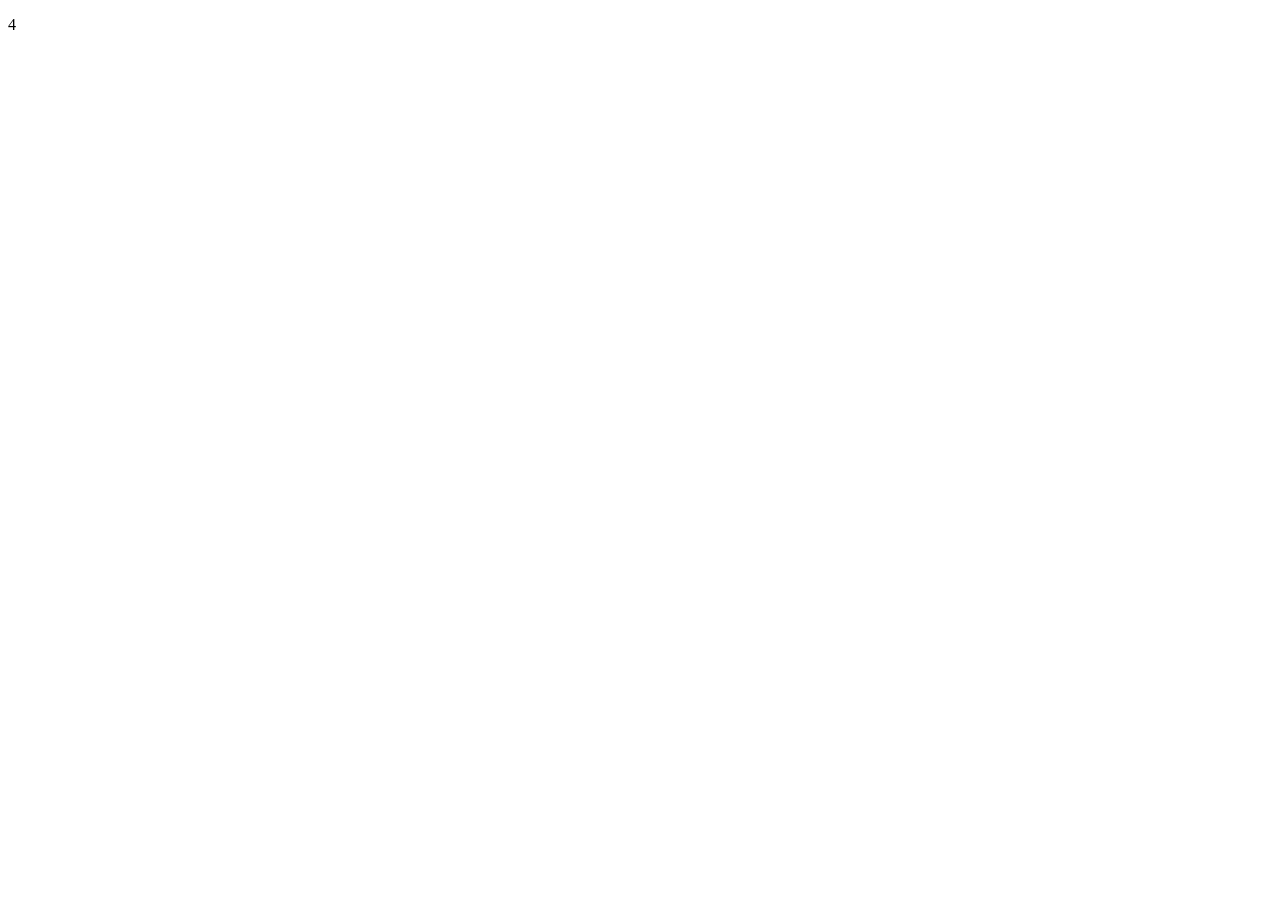
==== index.html @ 7086a0d2 "Update index.html" ====
<!DOCTYPE html>
<html lang="cn">
<head>
    <title>mydocument</title>
    <meta charset="UTF-8">
    <meta name="viewport" content="width=device-width, initial-scale=1.0">
    <meta property="og:title" content="title">
    <meta property="og:description" content="description">
    <meta property="og:title" content="title">
</head>
<body>
    <p>4</p>
</body>
</html>
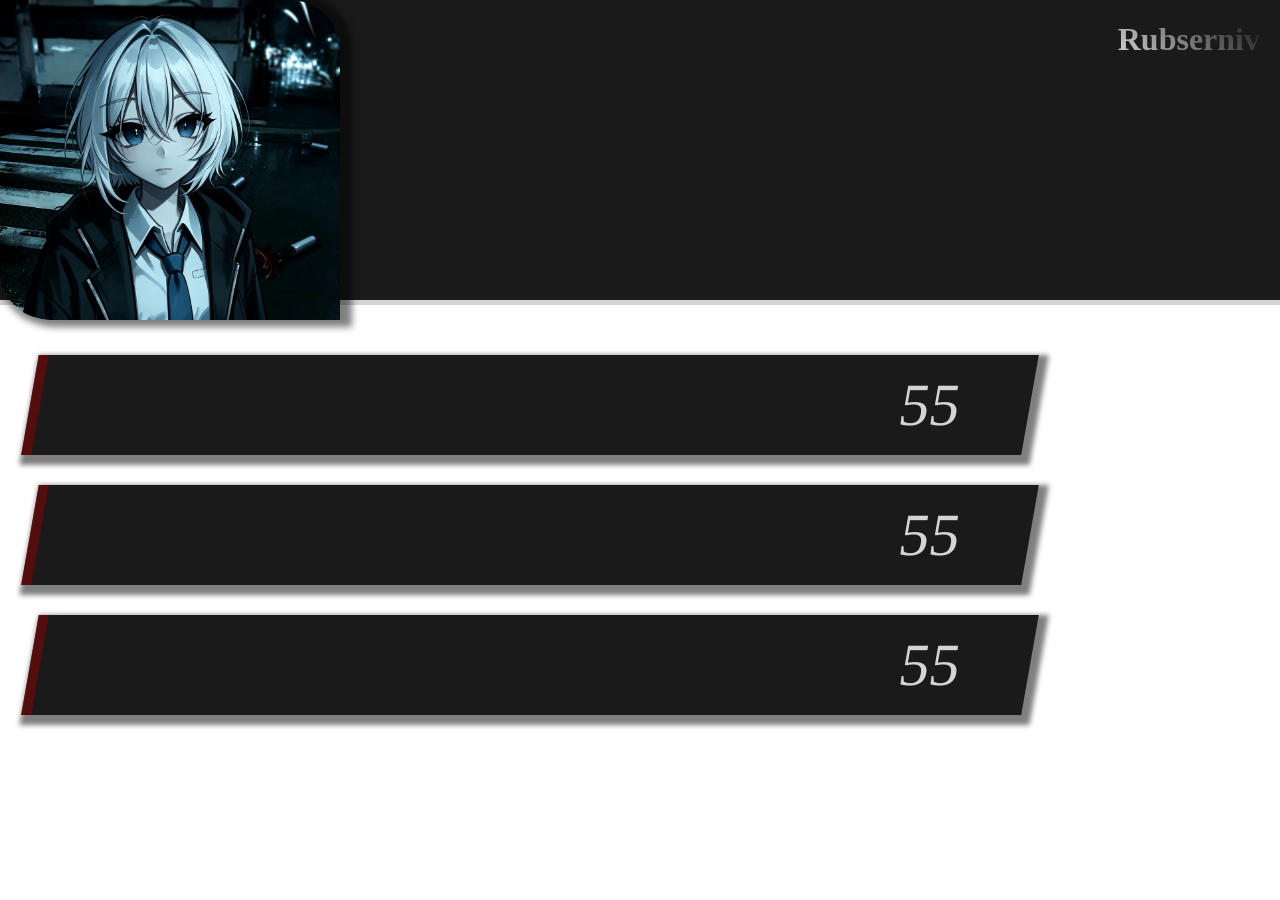
==== commit 2f55fee7: "Add files via upload" ====
--- a/index.html
+++ b/index.html
@@ -1,14 +1,29 @@
 <!DOCTYPE html>
 <html lang="cn">
 <head>
-    <title>mydocument</title>
     <meta charset="UTF-8">
     <meta name="viewport" content="width=device-width, initial-scale=1.0">
-    <meta property="og:title" content="title">
     <meta property="og:description" content="description">
-    <meta property="og:title" content="title">
+    <link rel="stylesheet" href="dec.css">
+    <link rel="icon" href="B6EBA28C06B07F0FFE8823BD162E488F.jpg" sizes="32*32">
+    <title>Rubserniv</title>
 </head>
 <body>
-    <p>4</p>
+    <div id="IDcard">
+        <img src="1786426457962.png" alt="头像" style="display: inline-block;">
+        <h1 style="display: inline;">Rubserniv</h1>
+    </div>
+    <div class="chance">
+        <div class="option"></div>
+        <p>55</p>
+    </div>
+    <div class="chance">
+        <div class="option"></div>
+        <p>55</p>
+    </div>
+    <div class="chance">
+        <div class="option"></div>
+        <p>55</p>
+    </div>
 </body>
-</html>
+</html>
--- a/dec.css
+++ b/dec.css
@@ -0,0 +1,65 @@
+:root {
+    --bgcolor:#1a1a1a;
+    --textcolor:#d4d4d4;
+    --unbgcolor:white;
+}
+body{
+    margin: 0;
+    padding: 0;
+}
+
+img{
+    height: 320px;
+    box-shadow: 5px 0 7px 7px rgba(0, 0, 0, 0.5);
+    border-radius: 0 15%;
+    transition: transform 1s ease;
+}
+img:hover{
+    transform: scale(1.05)rotate(10deg);
+    box-shadow: 5px 0 7px 4px rgba(0, 0, 0, 0.3);
+}
+
+h1{
+    position: absolute;
+    right: 20px;
+    background: linear-gradient(45deg,var(--textcolor),var(--bgcolor));
+    -webkit-background-clip:text;
+    -webkit-text-fill-color: transparent;
+}
+p{
+    margin: auto 70px auto auto;
+    font-weight: 400;
+    font-size: 60px;
+    color: var(--textcolor);
+}
+
+#IDcard{
+    display: flex;
+    height: 300px;
+    background-color: var(--bgcolor);
+    border-bottom: 5px solid var(--textcolor);
+    margin-bottom: 50px;
+}
+
+.chance{
+    transform: skewX(-10deg);
+    margin: 0 0 30px 30px;
+    height: 100px;
+    width: 1000px;
+    display: flex;
+    align-items: center;
+    background-color: var(--bgcolor);
+    box-shadow: 5px 5px 5px 5px rgba(0, 0, 0, 0.5);
+}
+
+.option{
+    height: 100%;
+    width: 1%;
+    background-color:rgba(140, 0, 0, 0.5);
+    transition: all 1.2s ease-out;
+}
+.chance:hover>.option{
+    width: 40%;
+    background:rgba(170, 0, 0, 1);
+    transition: all 0.2s ease-in;
+}
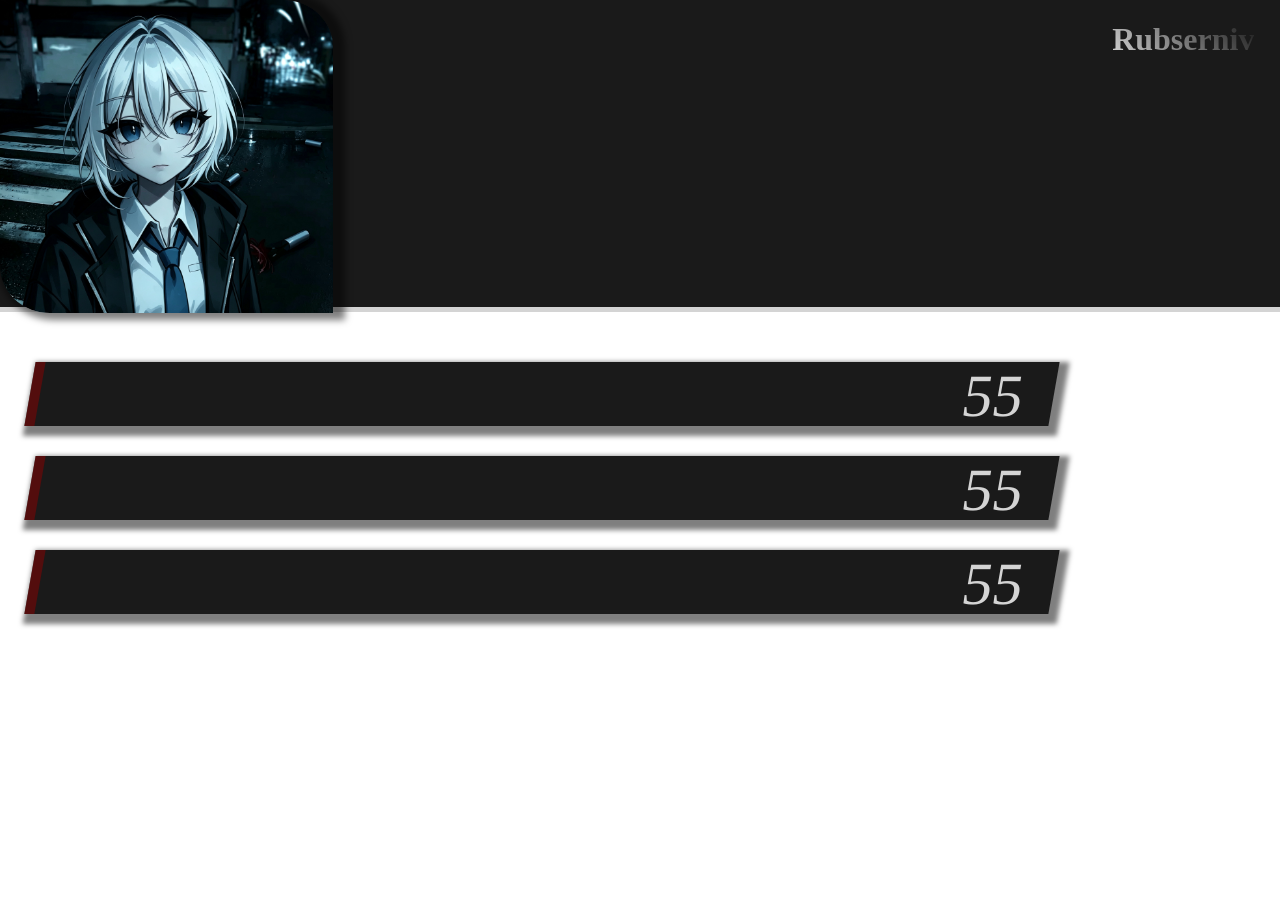
==== commit 339d3e35: "Update index.html" ====
--- a/index.html
+++ b/index.html
@@ -10,7 +10,7 @@
 </head>
 <body>
     <div id="IDcard">
-        <img src="1786426457962.png" alt="头像" style="display: inline-block;">
+        <img src="1786426457962.jpg" alt="头像" style="display: inline-block;">
         <h1 style="display: inline;">Rubserniv</h1>
     </div>
     <div class="chance">
@@ -26,4 +26,4 @@
         <p>55</p>
     </div>
 </body>
-</html>+</html>
--- a/dec.css
+++ b/dec.css
@@ -3,13 +3,14 @@
     --textcolor:#d4d4d4;
     --unbgcolor:white;
 }
-body{
+body,html{
     margin: 0;
     padding: 0;
+    width: 100%;
 }
 
 img{
-    height: 320px;
+    height: 102%;
     box-shadow: 5px 0 7px 7px rgba(0, 0, 0, 0.5);
     border-radius: 0 15%;
     transition: transform 1s ease;
@@ -21,21 +22,22 @@
 
 h1{
     position: absolute;
-    right: 20px;
+    right: 2%;
     background: linear-gradient(45deg,var(--textcolor),var(--bgcolor));
     -webkit-background-clip:text;
     -webkit-text-fill-color: transparent;
 }
 p{
-    margin: auto 70px auto auto;
+    margin: auto 3% auto auto;
     font-weight: 400;
-    font-size: 60px;
+    font-size: clamp(16px,5vw,60px);
     color: var(--textcolor);
 }
 
 #IDcard{
+    width: 100vw;
     display: flex;
-    height: 300px;
+    height: 24vw;
     background-color: var(--bgcolor);
     border-bottom: 5px solid var(--textcolor);
     margin-bottom: 50px;
@@ -44,8 +46,8 @@
 .chance{
     transform: skewX(-10deg);
     margin: 0 0 30px 30px;
-    height: 100px;
-    width: 1000px;
+    height: 5vw;
+    width: 80vw;
     display: flex;
     align-items: center;
     background-color: var(--bgcolor);
@@ -62,4 +64,4 @@
     width: 40%;
     background:rgba(170, 0, 0, 1);
     transition: all 0.2s ease-in;
-}+}
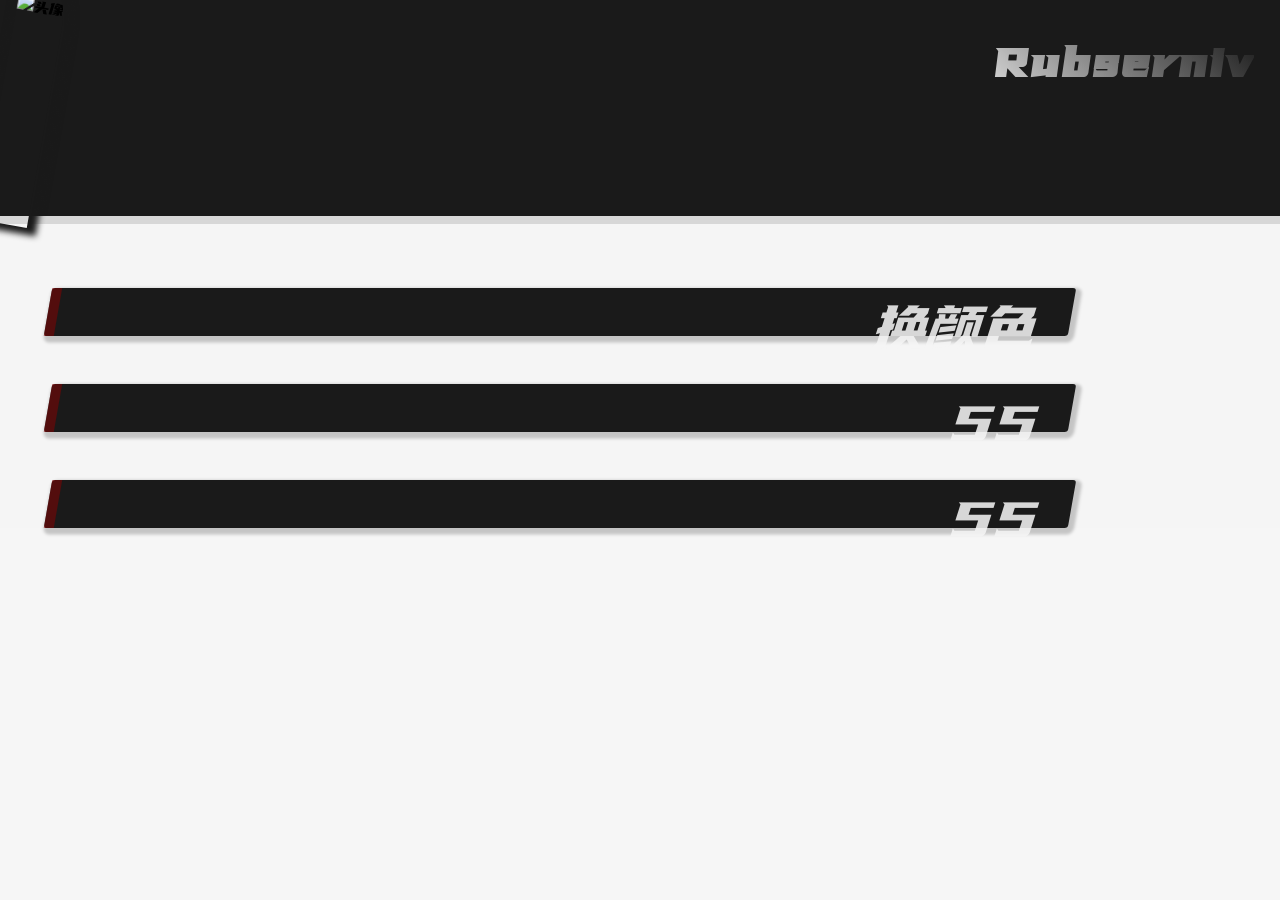
==== commit 24043caa: "Add files via upload" ====
--- a/index.html
+++ b/index.html
@@ -10,8 +10,12 @@
 </head>
 <body>
     <div id="IDcard">
-        <img src="1786426457962.jpg" alt="头像" style="display: inline-block;">
+        <img src="1786426457962.png" alt="头像" style="display: inline-block;">
         <h1 style="display: inline;">Rubserniv</h1>
+    </div>
+    <div class="chance">
+        <div class="option"></div>
+        <p>换颜色</p>
     </div>
     <div class="chance">
         <div class="option"></div>
@@ -21,9 +25,16 @@
         <div class="option"></div>
         <p>55</p>
     </div>
-    <div class="chance">
-        <div class="option"></div>
-        <p>55</p>
-    </div>
+    <script>
+        const root = document.documentElement;
+        document.querySelectorAll(".chance").forEach(el => {
+            el.addEventListener('click',function(){
+                const color1 = getComputedStyle(root).getPropertyValue('--bgcolor').trim();
+                const color2 = getComputedStyle(root).getPropertyValue('--textcolor').trim();                 
+                root.style.setProperty('--bgcolor',color2);
+                root.style.setProperty('--textcolor', color1);
+        });
+    });
+    </script>
 </body>
-</html>
+</html>
--- a/dec.css
+++ b/dec.css
@@ -1,28 +1,33 @@
+@font-face {
+    font-family: '我的字体';
+    src: url(YouSheBiaoTiHei-2.ttf)format('truetype'),
+         url(YouSheBiaoTiHei-2.ttf)format('woff2');
+}
 :root {
     --bgcolor:#1a1a1a;
-    --textcolor:#d4d4d4;
-    --unbgcolor:white;
+    --textcolor:#f5f5f5dd;
 }
 body,html{
+    font-family: '我的字体',sans-serif;
+    background: var(--textcolor);
     margin: 0;
     padding: 0;
     width: 100%;
+    transition: background 0.3s;
 }
 
 img{
     height: 102%;
-    box-shadow: 5px 0 7px 7px rgba(0, 0, 0, 0.5);
     border-radius: 0 15%;
-    transition: transform 1s ease;
-}
-img:hover{
     transform: scale(1.05)rotate(10deg);
-    box-shadow: 5px 0 7px 4px rgba(0, 0, 0, 0.3);
+    box-shadow: 0.2rem 0 0.4rem 0.4rem var(--bgcolor);
 }
 
 h1{
     position: absolute;
     right: 2%;
+    
+    font-size: clamp(30px,3rem,4rem);
     background: linear-gradient(45deg,var(--textcolor),var(--bgcolor));
     -webkit-background-clip:text;
     -webkit-text-fill-color: transparent;
@@ -37,21 +42,24 @@
 #IDcard{
     width: 100vw;
     display: flex;
-    height: 24vw;
+    height: 24vh;
     background-color: var(--bgcolor);
-    border-bottom: 5px solid var(--textcolor);
-    margin-bottom: 50px;
+    border-bottom: 0.5rem solid var(--textcolor);
+    margin-bottom: 4rem;
 }
 
 .chance{
     transform: skewX(-10deg);
-    margin: 0 0 30px 30px;
-    height: 5vw;
+    margin: 0 0 3rem 3rem;
+    height: clamp(30px,5vw,3rem);
     width: 80vw;
+    height: 3rem;
+    border-radius: 0.2rem;
     display: flex;
     align-items: center;
+    cursor: pointer;
     background-color: var(--bgcolor);
-    box-shadow: 5px 5px 5px 5px rgba(0, 0, 0, 0.5);
+    box-shadow: 0.2rem 0.2rem 0.2rem 0.2rem rgba(0, 0, 0, 0.2);
 }
 
 .option{
@@ -64,4 +72,4 @@
     width: 40%;
     background:rgba(170, 0, 0, 1);
     transition: all 0.2s ease-in;
-}
+}
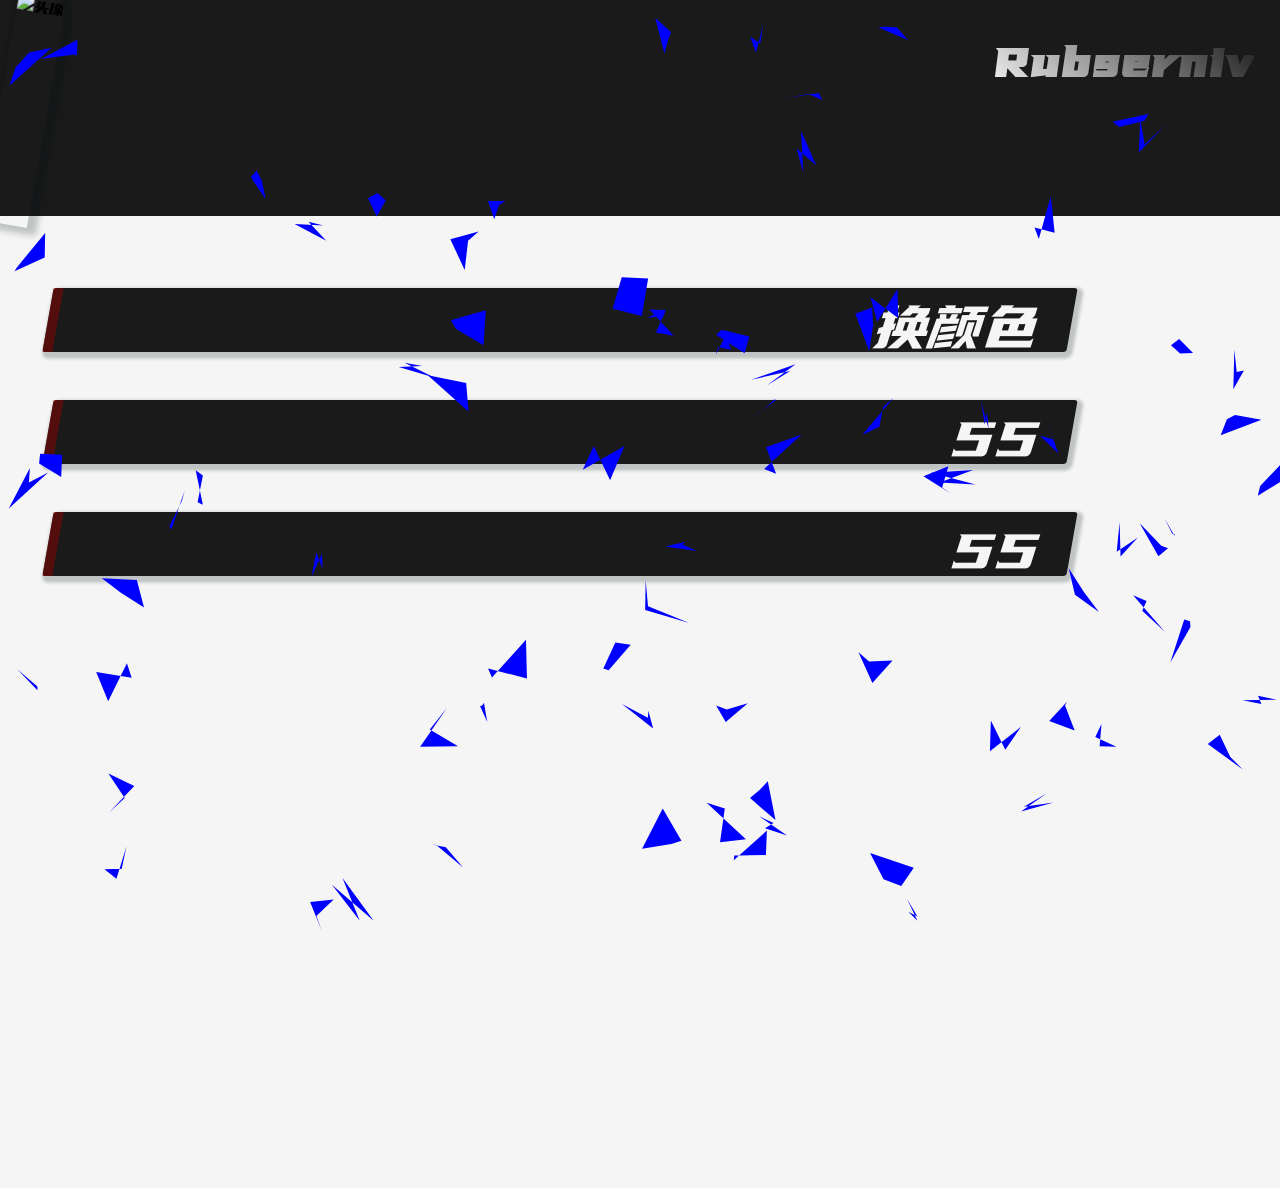
==== commit 6364039c: "Add files via upload" ====
--- a/index.html
+++ b/index.html
@@ -9,32 +9,63 @@
     <title>Rubserniv</title>
 </head>
 <body>
-    <div id="IDcard">
-        <img src="1786426457962.png" alt="头像" style="display: inline-block;">
-        <h1 style="display: inline;">Rubserniv</h1>
-    </div>
-    <div class="chance">
-        <div class="option"></div>
-        <p>换颜色</p>
-    </div>
-    <div class="chance">
-        <div class="option"></div>
-        <p>55</p>
-    </div>
-    <div class="chance">
-        <div class="option"></div>
-        <p>55</p>
+        <div id="IDcard">
+            <img src="1786426457962.png" alt="头像" style="display: inline-block;">
+            <h1 style="display: inline;">Rubserniv</h1>
+        </div>
+        <div class="stars">
+            <div class="chance">
+                <div class="option"></div>
+                <p>换颜色</p>
+            </div>
+            <div class="chance">
+                <div class="option"></div>
+                <p>55</p>
+            </div>
+            <div class="chance">
+                <div class="option"></div>
+                <p>55</p>
+        </div>
     </div>
     <script>
         const root = document.documentElement;
+        // chance
         document.querySelectorAll(".chance").forEach(el => {
             el.addEventListener('click',function(){
+                if (this.querySelector('p').textContent === '换颜色') {
                 const color1 = getComputedStyle(root).getPropertyValue('--bgcolor').trim();
                 const color2 = getComputedStyle(root).getPropertyValue('--textcolor').trim();                 
                 root.style.setProperty('--bgcolor',color2);
-                root.style.setProperty('--textcolor', color1);
+                root.style.setProperty('--textcolor', color1);                    
+                }
+
+            });
         });
-    });
+        // star
+        const starsContanier = document.querySelector('.stars');
+        const starsCount = 80;
+        const myCnum = 628;
+        for (let i=0;i<starsCount;i++){
+            // position
+            const star = document.createElement('div');
+            const starStyle = star.style;
+            star.classList.add('star');
+            starStyle.left = Math.random() * 100 + '%';
+            starStyle.top = Math.random() * 100 + '%';
+            starStyle.setProperty('--duration',(Math.random()*3+2)+'s');
+            // polygon
+            const points = [];
+            for (let j = 0; j < 4 ; j++){
+                const x = Math.floor(Math.random() * 100);
+                const y = Math.floor(Math.random() * 100);
+                points.push(`${x}% ${y}%`);
+            }
+            console.log(`polygon(${points.join(',')})`);
+            starStyle.clipPath = `polygon(${points.join(',')})`;
+            // return 'polygon(${points.join(',')})';
+
+            starsContanier.appendChild(star);
+        }
     </script>
 </body>
 </html>
--- a/dec.css
+++ b/dec.css
@@ -3,9 +3,19 @@
     src: url(YouSheBiaoTiHei-2.ttf)format('truetype'),
          url(YouSheBiaoTiHei-2.ttf)format('woff2');
 }
+@keyframes breathe{
+    0%,100%{opacity: 1;}
+    50%{opacity: 0.1;}
+}
+@keyframes pulse {
+    0%,100%{transform: scale(0);}
+    50%{transform: scale(1);}
+}
+
 :root {
     --bgcolor:#1a1a1a;
-    --textcolor:#f5f5f5dd;
+    --textcolor:#f5f5f5;
+    --shadow: #01101038;
 }
 body,html{
     font-family: '我的字体',sans-serif;
@@ -13,21 +23,35 @@
     margin: 0;
     padding: 0;
     width: 100%;
+    height: 100%;
     transition: background 0.3s;
+}
+
+.stars{
+    height: 100%;
+    width: 100%;
+    padding-top: 4rem;
+}
+.star{
+    position:absolute;
+    width: 3rem;
+    height: 3rem;
+    background:blue;
+    /* clip-path: polygon(25% 0%,100% 50%,75% 100%,0% 50%); */
+    animation: breathe var(--duration) ease-in-out 1s infinite,pulse var(--duration) ease-in-out 1s infinite;
 }
 
 img{
     height: 102%;
     border-radius: 0 15%;
     transform: scale(1.05)rotate(10deg);
-    box-shadow: 0.2rem 0 0.4rem 0.4rem var(--bgcolor);
+    box-shadow: 0.2rem 0 0.4rem 0.4rem var(--shadow);
 }
 
 h1{
     position: absolute;
     right: 2%;
-    
-    font-size: clamp(30px,3rem,4rem);
+    font-size: clamp(20px,3rem,4rem);
     background: linear-gradient(45deg,var(--textcolor),var(--bgcolor));
     -webkit-background-clip:text;
     -webkit-text-fill-color: transparent;
@@ -45,7 +69,6 @@
     height: 24vh;
     background-color: var(--bgcolor);
     border-bottom: 0.5rem solid var(--textcolor);
-    margin-bottom: 4rem;
 }
 
 .chance{
@@ -53,14 +76,18 @@
     margin: 0 0 3rem 3rem;
     height: clamp(30px,5vw,3rem);
     width: 80vw;
-    height: 3rem;
+    height: 4rem;
     border-radius: 0.2rem;
     display: flex;
     align-items: center;
     cursor: pointer;
     background-color: var(--bgcolor);
-    box-shadow: 0.2rem 0.2rem 0.2rem 0.2rem rgba(0, 0, 0, 0.2);
+    box-shadow: 0.2rem 0.2rem 0.2rem 0.2rem var(--shadow);
 }
+.chance:active{
+    transform: skewX(-10deg)scale(0.98);
+}
+
 
 .option{
     height: 100%;
@@ -69,6 +96,7 @@
     transition: all 1.2s ease-out;
 }
 .chance:hover>.option{
+    animation: breathe 2S ease-in-out 1s infinite;
     width: 40%;
     background:rgba(170, 0, 0, 1);
     transition: all 0.2s ease-in;
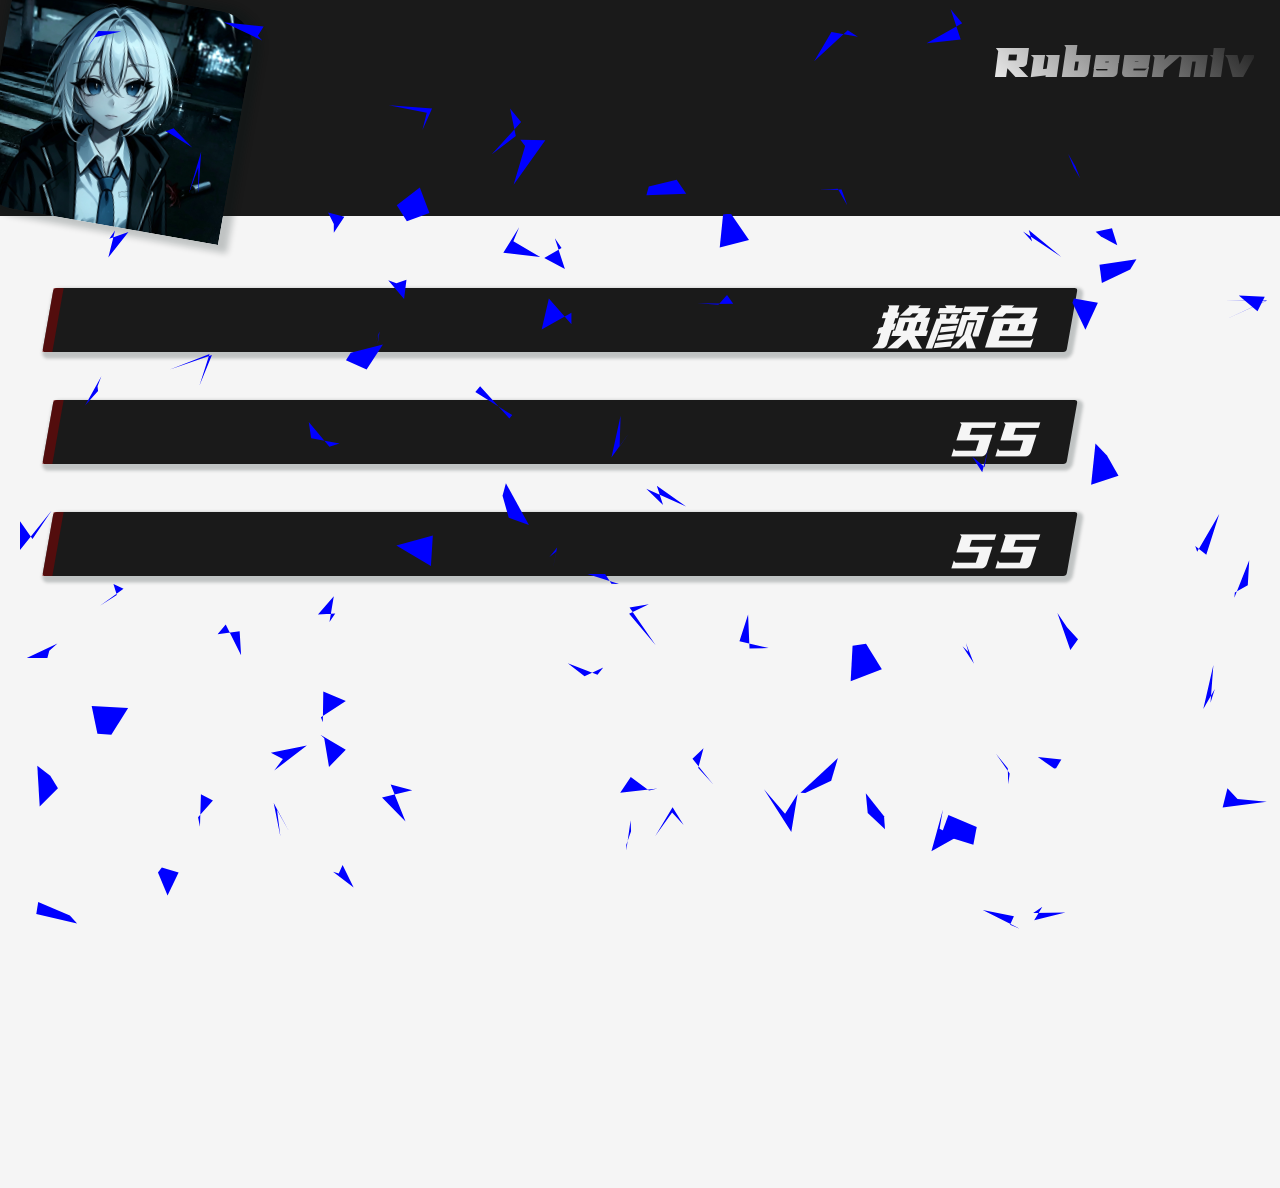
==== commit 1a38e3fa: "Update index.html" ====
--- a/index.html
+++ b/index.html
@@ -10,7 +10,7 @@
 </head>
 <body>
         <div id="IDcard">
-            <img src="1786426457962.png" alt="头像" style="display: inline-block;">
+            <img src="1786426457962.jpg" alt="头像" style="display: inline-block;">
             <h1 style="display: inline;">Rubserniv</h1>
         </div>
         <div class="stars">
@@ -68,4 +68,4 @@
         }
     </script>
 </body>
-</html>+</html>
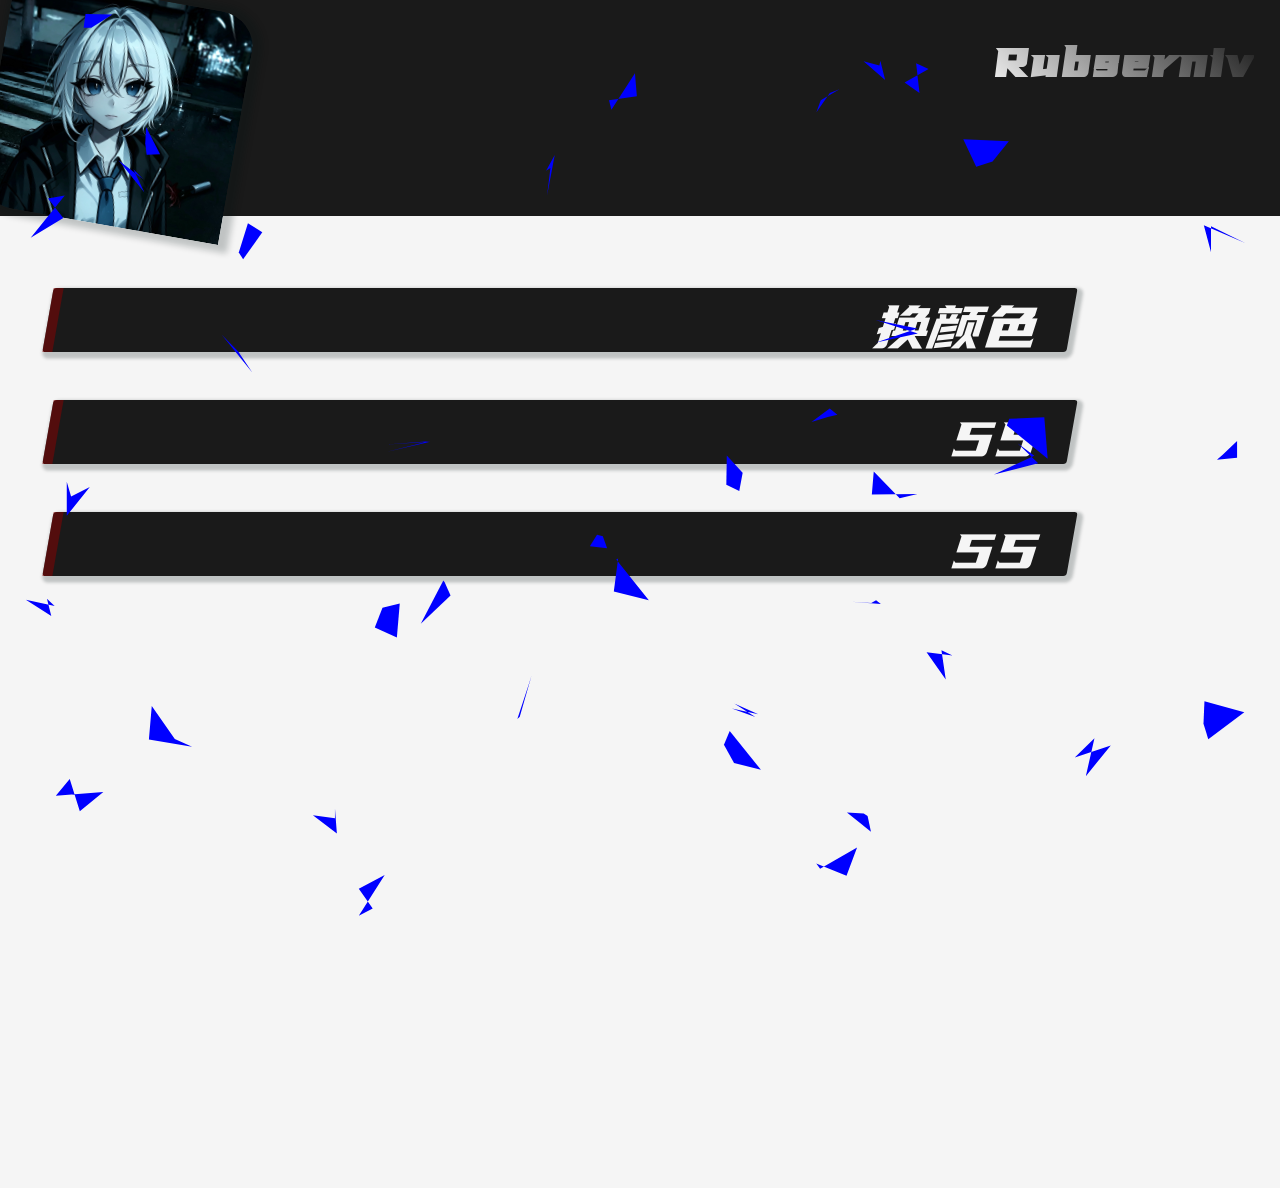
==== commit c9e46c2b: "Update index.html" ====
--- a/index.html
+++ b/index.html
@@ -43,7 +43,7 @@
         });
         // star
         const starsContanier = document.querySelector('.stars');
-        const starsCount = 80;
+        const starsCount = 40;
         const myCnum = 628;
         for (let i=0;i<starsCount;i++){
             // position
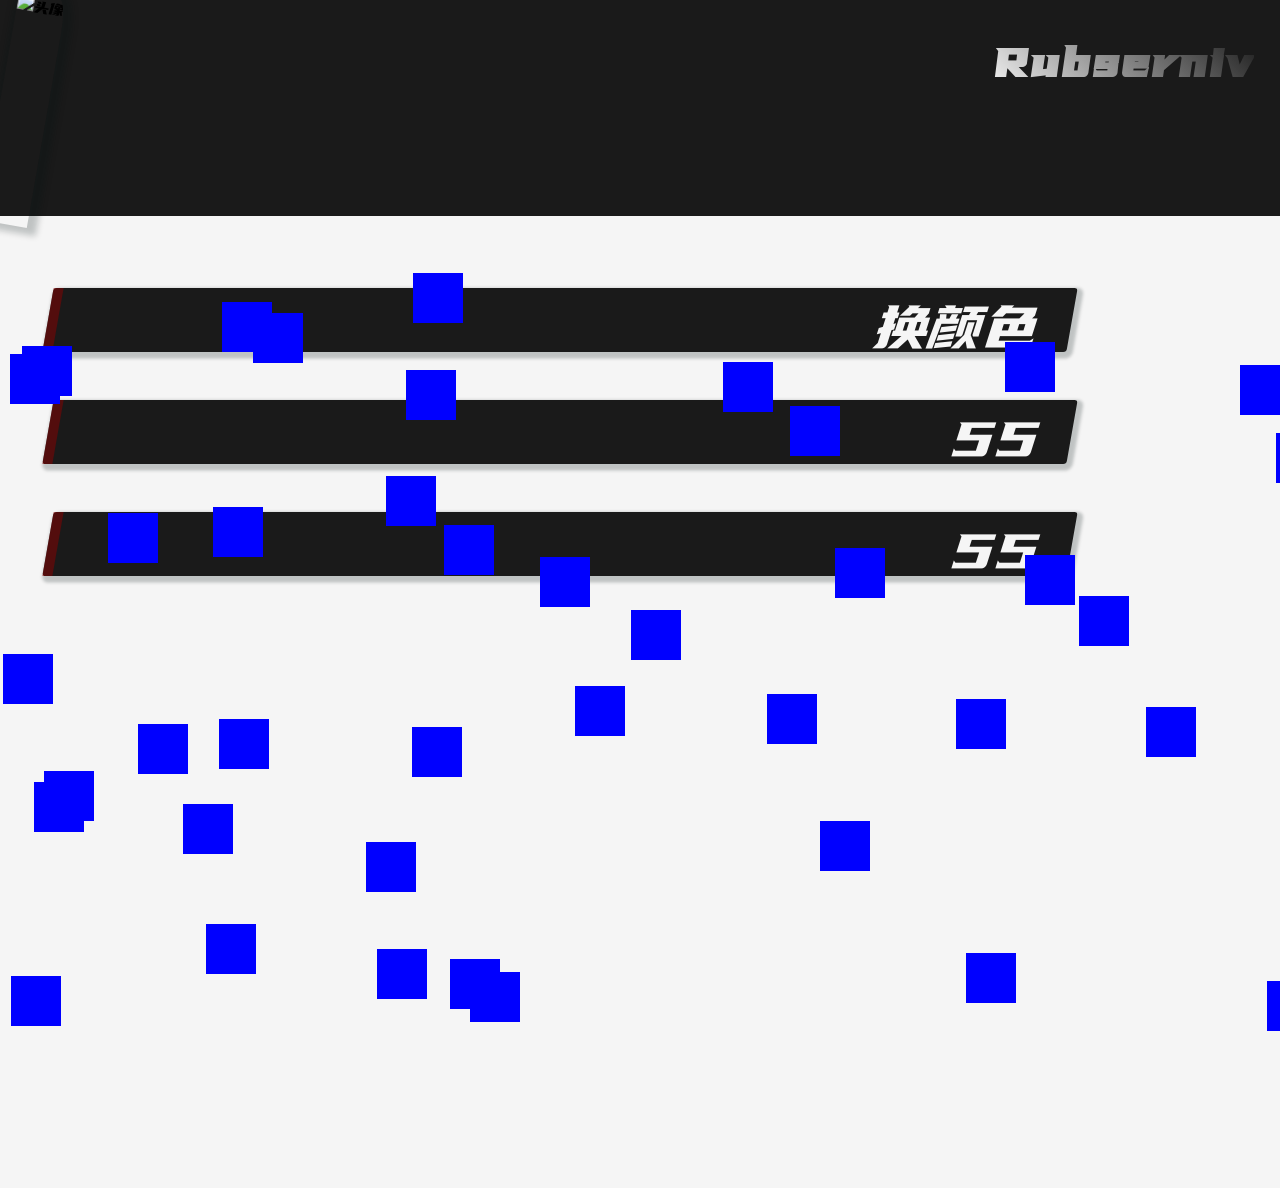
==== commit b65043a2: "Add files via upload" ====
--- a/index.html
+++ b/index.html
@@ -10,7 +10,7 @@
 </head>
 <body>
         <div id="IDcard">
-            <img src="1786426457962.jpg" alt="头像" style="display: inline-block;">
+            <img src="1786426457962.png" alt="头像" style="display: inline-block;">
             <h1 style="display: inline;">Rubserniv</h1>
         </div>
         <div class="stars">
@@ -49,23 +49,22 @@
             // position
             const star = document.createElement('div');
             const starStyle = star.style;
+            starStyle.left = Math.random() * 100 + '%';
+            starStyle.top = Math.random() * 80 + '%';
+            starStyle.setProperty('--duration',(Math.random()*3+2)+'s');
             star.classList.add('star');
-            starStyle.left = Math.random() * 100 + '%';
-            starStyle.top = Math.random() * 100 + '%';
-            starStyle.setProperty('--duration',(Math.random()*3+2)+'s');
             // polygon
-            const points = [];
-            for (let j = 0; j < 4 ; j++){
-                const x = Math.floor(Math.random() * 100);
-                const y = Math.floor(Math.random() * 100);
-                points.push(`${x}% ${y}%`);
-            }
-            console.log(`polygon(${points.join(',')})`);
-            starStyle.clipPath = `polygon(${points.join(',')})`;
+                // const points = [];
+                // for (let j = 0; j < 4 ; j++){
+                //     const x = Math.floor(Math.random() * 100);
+                //     const y = Math.floor(Math.random() * 50 + 50);
+                //     points.push(`${x}% ${y}%`);
+                // }
+                // starStyle.clipPath = `polygon(${points.join(',')})`;
             // return 'polygon(${points.join(',')})';
 
             starsContanier.appendChild(star);
         }
     </script>
 </body>
-</html>
+</html>
--- a/dec.css
+++ b/dec.css
@@ -10,6 +10,10 @@
 @keyframes pulse {
     0%,100%{transform: scale(0);}
     50%{transform: scale(1);}
+}
+@keyframes spreadmove {
+    0%{top: -30%;}
+    /* 100%{transform: translate(var(--x),var(--y));} */
 }
 
 :root {
@@ -28,17 +32,18 @@
 }
 
 .stars{
+    position: relative;
     height: 100%;
     width: 100%;
     padding-top: 4rem;
 }
 .star{
-    position:absolute;
-    width: 3rem;
-    height: 3rem;
+    position: absolute;
+    display: block;
+    width: 50px;
+    height: 50px;
     background:blue;
-    /* clip-path: polygon(25% 0%,100% 50%,75% 100%,0% 50%); */
-    animation: breathe var(--duration) ease-in-out 1s infinite,pulse var(--duration) ease-in-out 1s infinite;
+    animation: breathe var(--duration) ease-in-out 1s infinite,pulse var(--duration) ease-in-out 1s infinite,spreadmove 10s ease 1s 1;
 }
 
 img{
